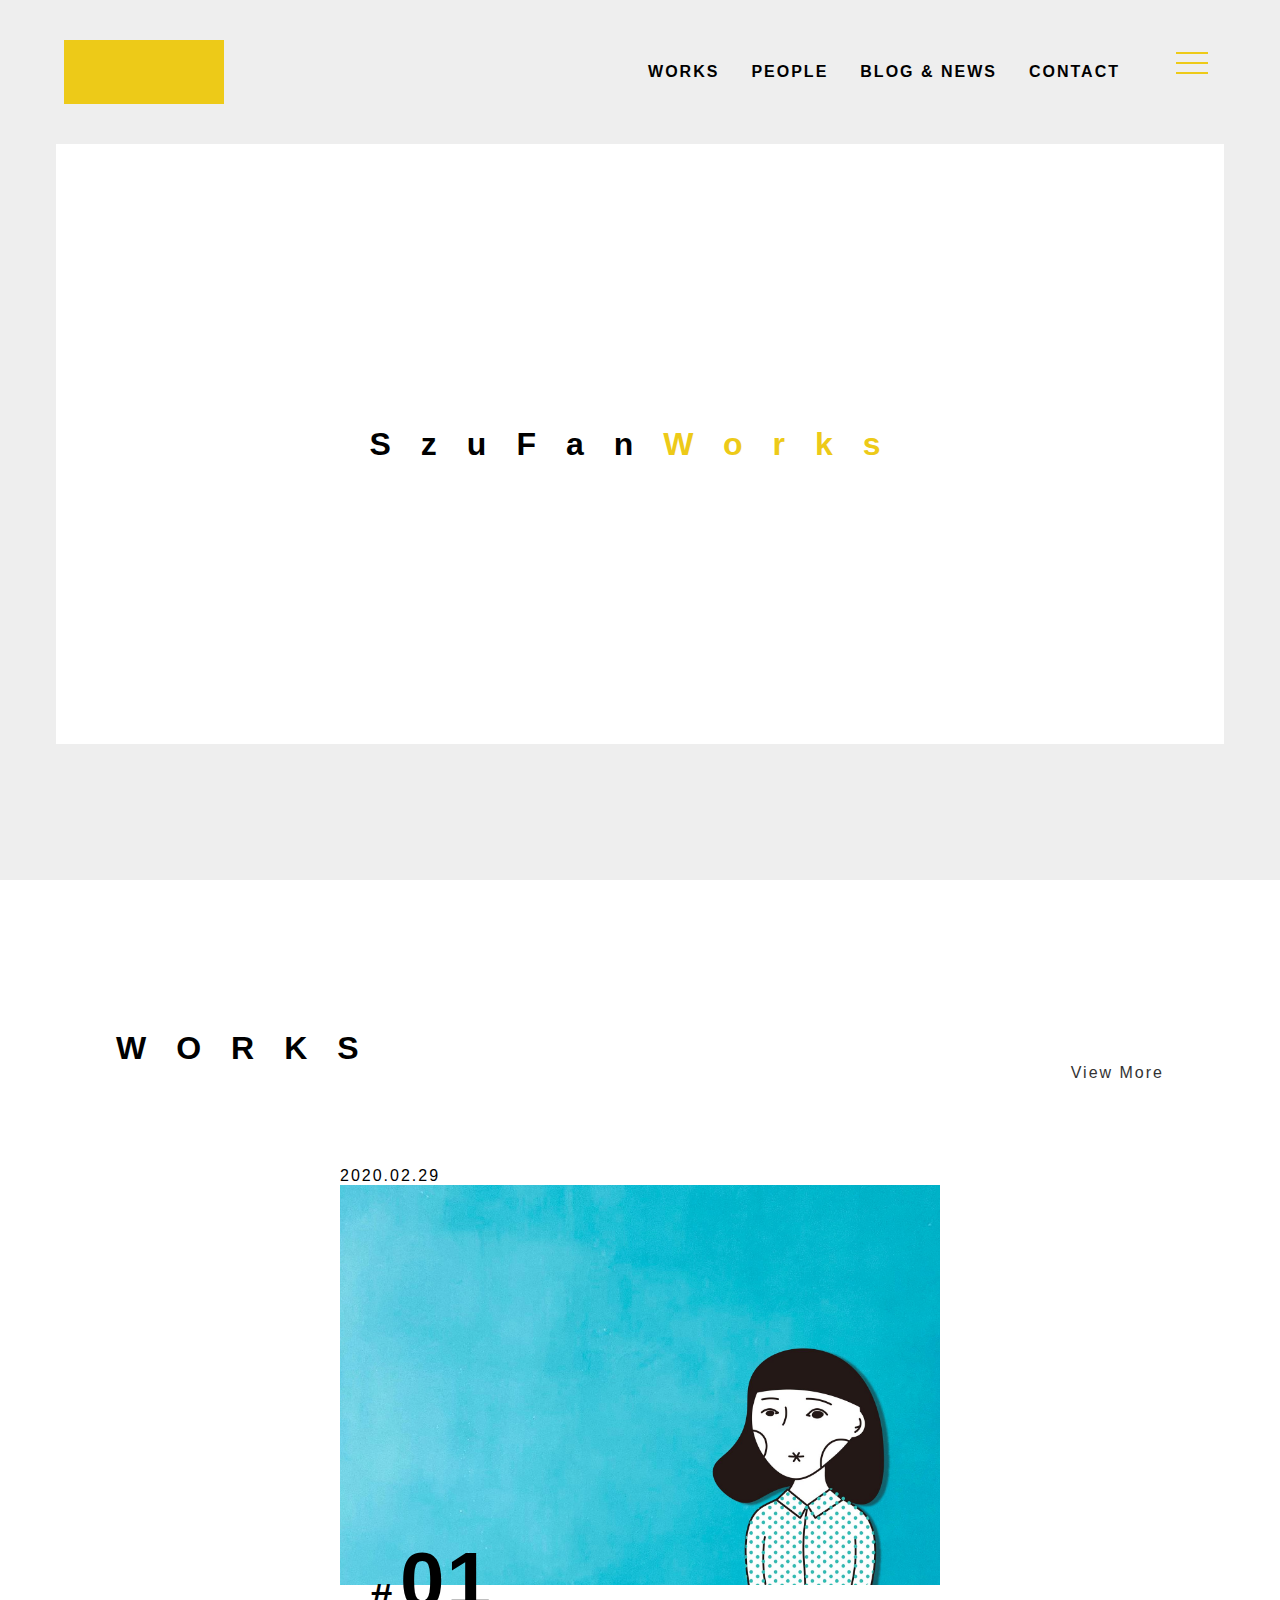
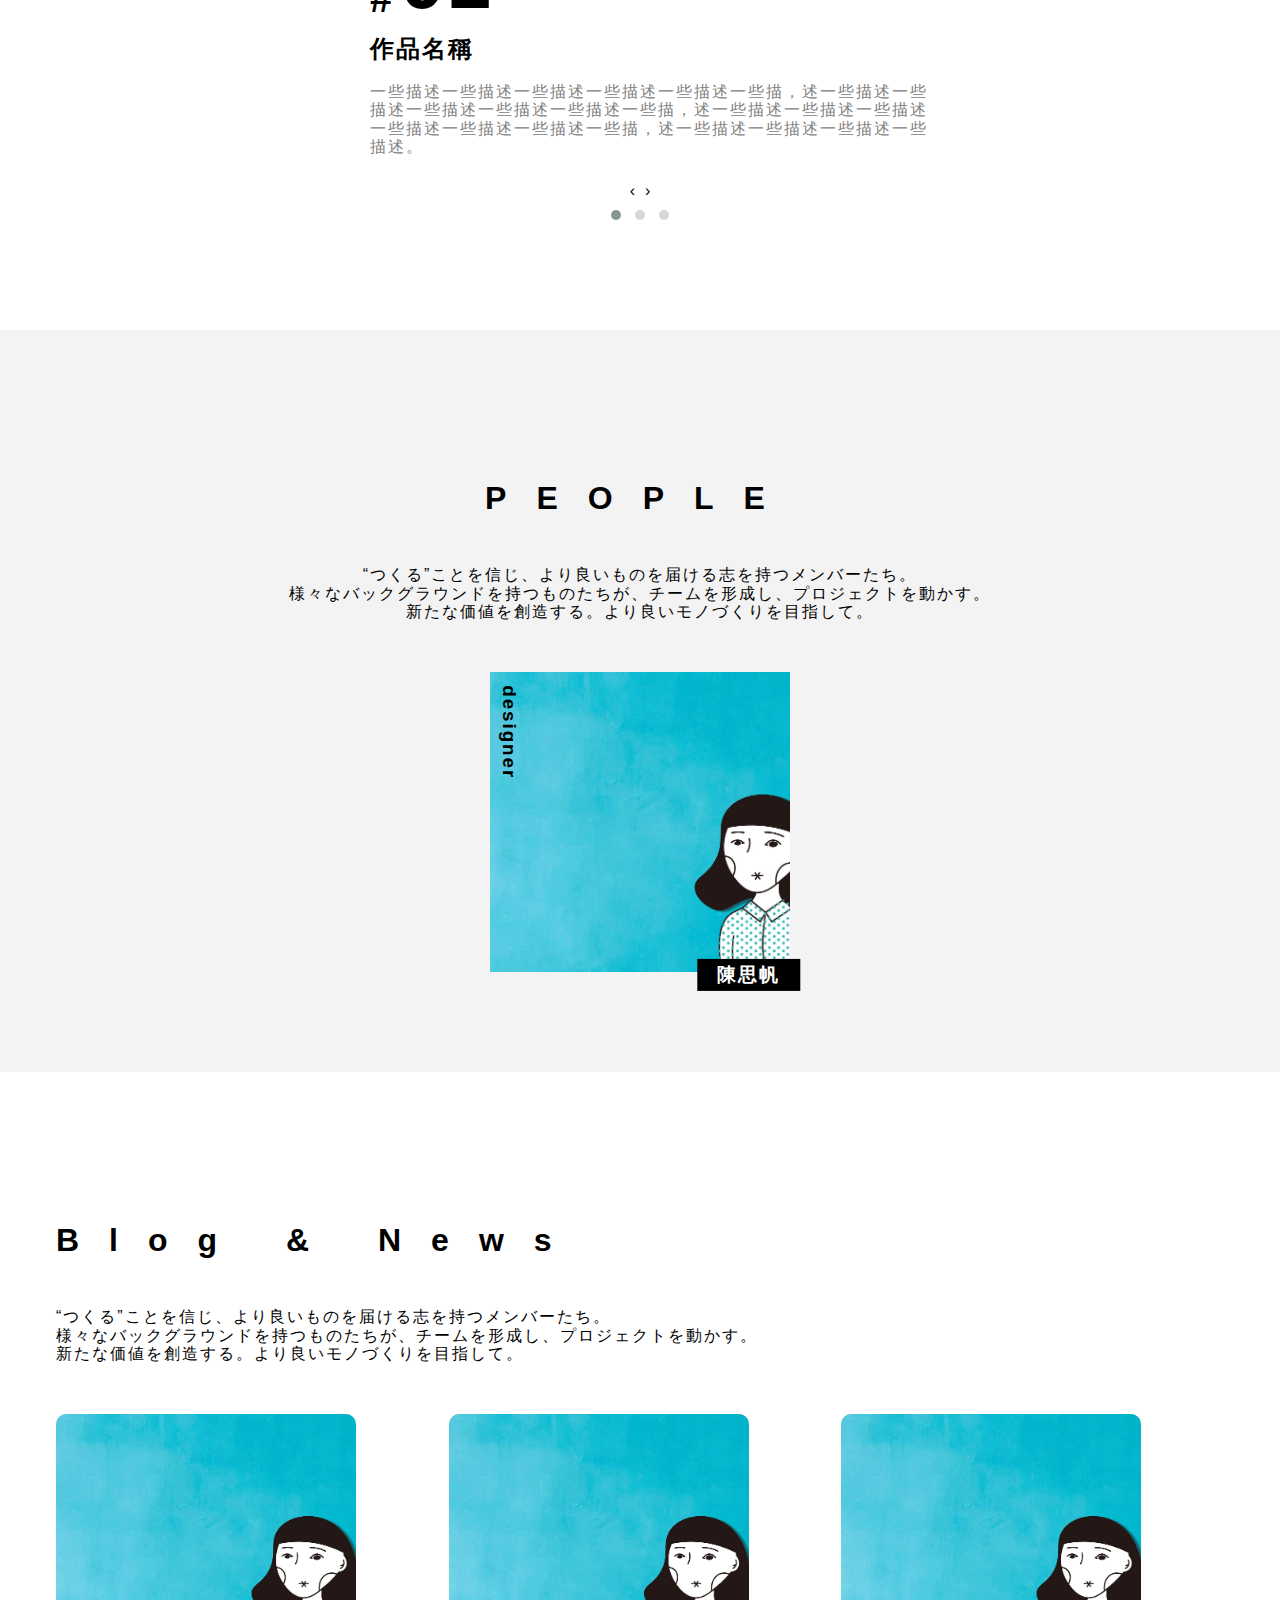
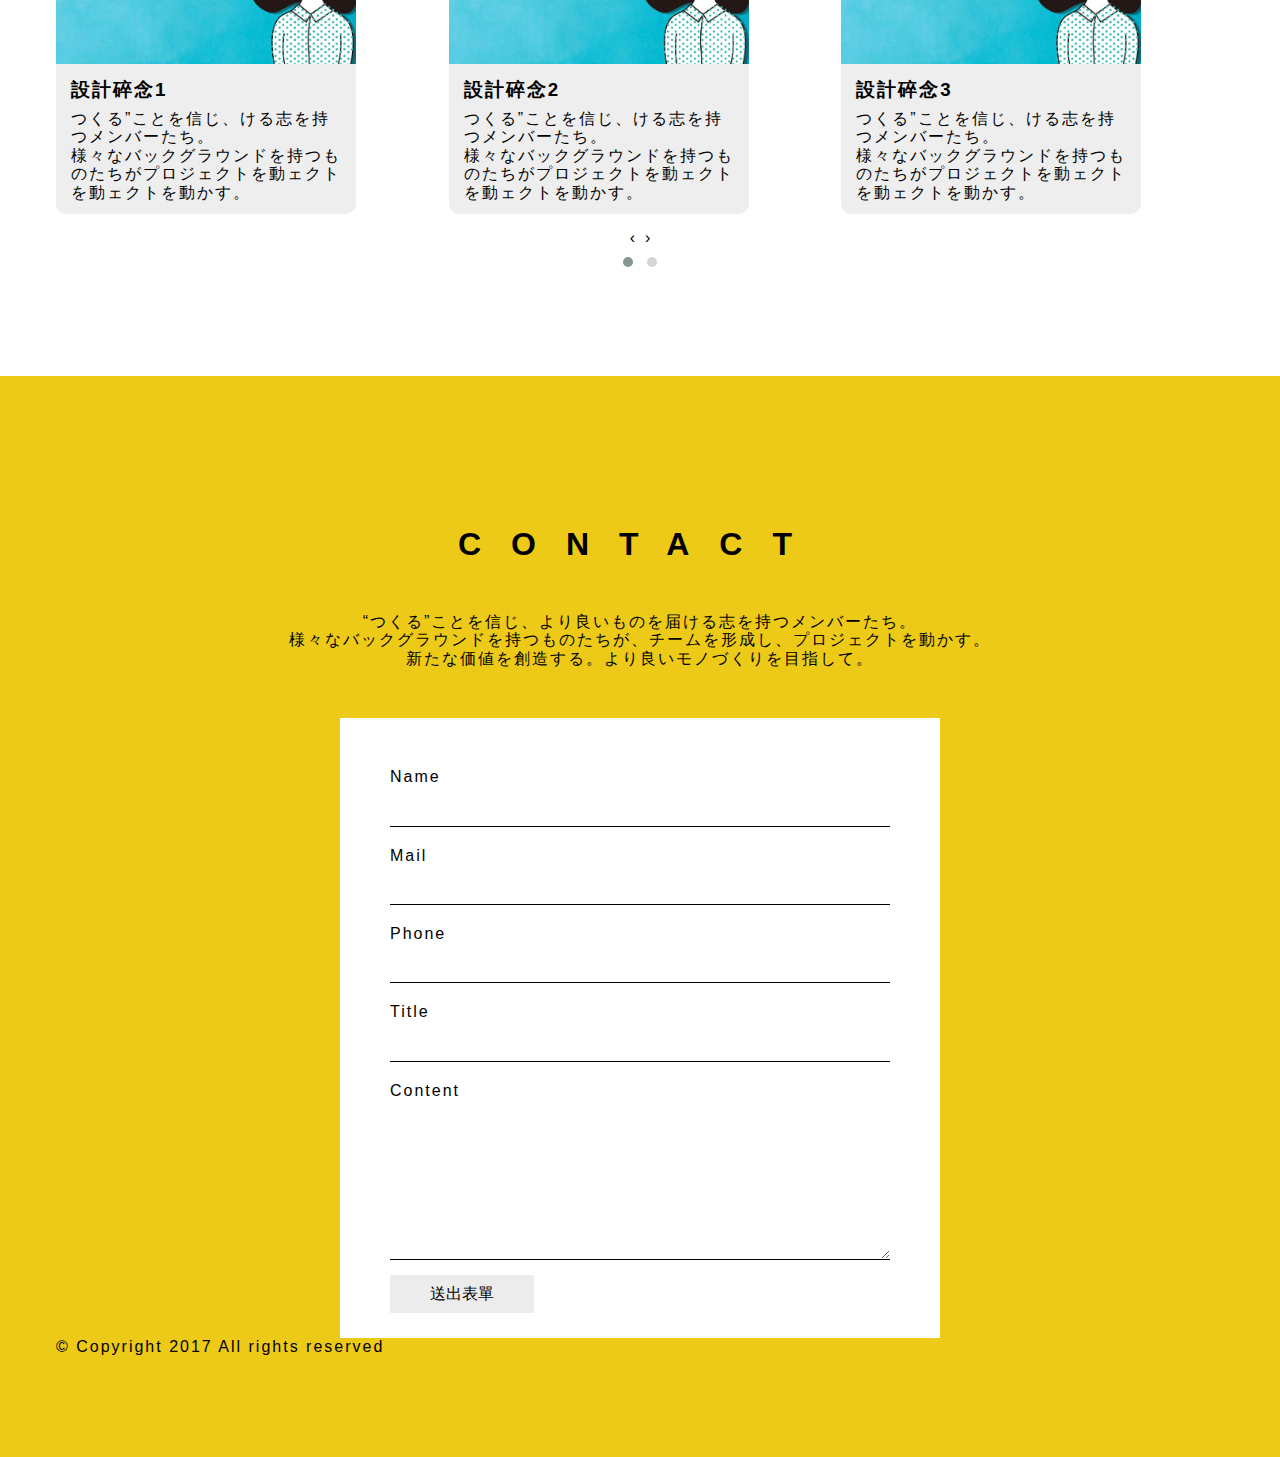
==== index.html @ 4646e29b "test0217" ====
<!DOCTYPE html>
<html lang="zh-Hens-TW">

<head>
	<meta charset="UTF-8">
	<meta name="viewport" content="width=device-width, initial-scale=1.0">
	<title>SzuFan-Works</title>
	<!-- Normalize -->
	<link rel="stylesheet" href="assets/css/normalize.css">
	<!-- Vendor -->
	<link rel="stylesheet" href="assets/vendor/owlcarousel2/owl.carousel.min.css">
	<link rel="stylesheet" href="assets/vendor/owlcarousel2/owl.theme.default.min.css">
	<!-- Custom -->
	<link rel="stylesheet" href="assets/css/style.css">
</head>

<body>
	<div class="wrapper">

		<!-- Start header -->
		<header class="header">
			<div class="navbar bg-gray">
				<div class="container">
					<a href="#!" class="brand">SzuFan-Works 思帆 作品集</a>
					<ul class="nav">
						<li class="nav-item">
							<a href="works.html" class="nav-link">WORKS</a>
						</li>
						<li class="nav-item">
							<a href="#!" class="nav-link">PEOPLE</a>
						</li>
						<li class="nav-item">
							<a href="#!" class="nav-link">BLOG & NEWS</a>
						</li>
						<li class="nav-item">
							<a href="#!" class="nav-link">CONTACT</a>
						</li>
					</ul>
					<a href="#popup-nav" class="nav-link toggle">
						<span></span>
						<span></span>
						<span></span>
					</a>
					<ul class="popup-nav" id="#popup-nav">
						<li class="nav-item">
							<a href="#!" class="nav-link">WORKS</a>
						</li>
						<li class="nav-item">
							<a href="#!" class="nav-link">PEOPLE</a>
						</li>
						<li class="nav-item">
							<a href="#!" class="nav-link">BLOG & NEWS</a>
						</li>
						<li class="nav-item">
							<a href="#!" class="nav-link">CONTACT</a>
						</li>
					</ul>
				</div>
			</div>
		</header>
		<!-- End header -->
		<!-- Start Main -->
		<main class="main">
			<div class="vi vi-video"></div>

			<div class="master-vision bg-gray">
				<div class="container">
					<div class="vi-img">
						<h1 class="title title-black">SzuFan</h1>
						<h1 class="title title-yellow">Works</h1>

					</div>
				</div>
			</div>
			<div class="works">
				<div class="container">
					<div class="title-bar">
						<h1 class="title title-black">WORKS</h1>
						<a href="#!" class="view-more">View More</a>
					</div>
					<div class="owl-1 owl-carousel owl-theme">
						<div class="work-card item">
							<p class="date">2020.02.29</p>
							<img src="assets/images/test2.jpg" alt="work-name" class="work-img">
							<div class="work-info">
								<p class="front-no">#</p>
								<h3 class="work-number">01</h3>
								<h2 class="work-name">作品名稱</h2>
								<p class="work-text">
									一些描述一些描述一些描述一些描述一些描述一些描，述一些描述一些描述一些描述一些描述一些描述一些描，述一些描述一些描述一些描述一些描述一些描述一些描述一些描，述一些描述一些描述一些描述一些描述。
								</p>
							</div>
						</div>
						<div class="work-card item">
							<p class="date">2020.02.29</p>
							<img src="assets/images/test2.jpg" alt="work-name" class="work-img">
							<div class="work-info">
								<p class="front-no">#</p>
								<h3 class="work-number">02</h3>
								<h2 class="work-name">作品名稱</h2>
								<p class="work-text">
									一些描述一些描述一些描述一些描述一些描述一些描，述一些描述一些描述一些描述一些描述一些描述一些描，述一些描述一些描述一些描述一些描述一些描述一些描述一些描，述一些描述一些描述一些描述一些描述。
								</p>
							</div>
						</div>
						<div class="work-card item">
							<p class="date">2020.02.29</p>
							<img src="assets/images/test2.jpg" alt="work-name" class="work-img">
							<div class="work-info">
								<p class="front-no">#</p>
								<h3 class="work-number">03</h3>
								<h2 class="work-name">作品名稱</h2>
								<p class="work-text">
									一些描述一些描述一些描述一些描述一些描述一些描，述一些描述一些描述一些描述一些描述一些描述一些描，述一些描述一些描述一些描述一些描述一些描述一些描述一些描，述一些描述一些描述一些描述一些描述。
								</p>
							</div>
						</div>
					</div>
				</div>
			</div>
			<div class="people">
				<div class="container">
					<div class="title-bar">
						<h1 class="title title-black"> PEOPLE</h1>
					</div>
					<p class="people-text">
						“つくる”ことを信じ、より良いものを届ける志を持つメンバーたち。<br> 様々なバックグラウンドを持つものたちが、チームを形成し、プロジェクトを動かす。
						<br> 新たな価値を創造する。より良いモノづくりを目指して。
					</p>
					<div class="people-card">
						<img src="assets/images/test2.jpg" alt="陳思帆" class="people-img">
						<h3 class="people-job">designer</h3>
						<h3 class="people-name">陳思帆</h3>
					</div>

				</div>
			</div>
			<div class="blog">
				<div class="container">
					<div class="title-bar">
						<h1 class="title title-black">Blog & News</h1>
					</div>
					<p class="blog-text">“つくる”ことを信じ、より良いものを届ける志を持つメンバーたち。<br> 様々なバックグラウンドを持つものたちが、チームを形成し、プロジェクトを動かす。
						<br> 新たな価値を創造する。より良いモノづくりを目指して。
					</p>
					<div class="owl-2 owl-carousel owl-theme">

					<div class="blog-card item">
						<img src="assets/images/test2.jpg" alt="blog" class="blog-img">
						<div class="blog-info">
							<h3 class="blog-title">設計碎念1</h3>
							<p class="blog-content">つくる”ことを信じ、ける志を持つメンバーたち。<br>
								様々なバックグラウンドを持つものたちがプロジェクトを動ェクトを動ェクトを動かす。</p>
						</div>
					</div>
					<div class="blog-card item">
						<img src="assets/images/test2.jpg" alt="blog" class="blog-img">
						<div class="blog-info">
							<h3 class="blog-title">設計碎念2</h3>
							<p class="blog-content">つくる”ことを信じ、ける志を持つメンバーたち。<br>
								様々なバックグラウンドを持つものたちがプロジェクトを動ェクトを動ェクトを動かす。</p>
						</div>
					</div>
					<div class="blog-card item">
						<img src="assets/images/test2.jpg" alt="blog" class="blog-img">
						<div class="blog-info">
							<h3 class="blog-title">設計碎念3</h3>
							<p class="blog-content">つくる”ことを信じ、ける志を持つメンバーたち。<br>
								様々なバックグラウンドを持つものたちがプロジェクトを動ェクトを動ェクトを動かす。</p>
						</div>
					</div>
					<div class="blog-card item">
						<img src="assets/images/test2.jpg" alt="blog" class="blog-img">
						<div class="blog-info">
							<h3 class="blog-title">設計碎念4</h3>
							<p class="blog-content">つくる”ことを信じ、ける志を持つメンバーたち。<br>
								様々なバックグラウンドを持つものたちがプロジェクトを動ェクトを動ェクトを動かす。</p>
						</div>
					</div>
					<div class="blog-card item">
						<img src="assets/images/test2.jpg" alt="blog" class="blog-img">
						<div class="blog-info">
							<h3 class="blog-title">設計碎念5</h3>
							<p class="blog-content">つくる”ことを信じ、ける志を持つメンバーたち。<br>
								様々なバックグラウンドを持つものたちがプロジェクトを動ェクトを動ェクトを動かす。</p>
						</div>
					</div>
					<div class="blog-card item">
						<img src="assets/images/test2.jpg" alt="blog" class="blog-img">
						<div class="blog-info">
							<h3 class="blog-title">設計碎念6</h3>
							<p class="blog-content">つくる”ことを信じ、ける志を持つメンバーたち。<br>
								様々なバックグラウンドを持つものたちがプロジェクトを動ェクトを動ェクトを動かす。</p>
						</div>
					</div>
				</div>

				</div>
			</div>
			<div class="contact">
				<div class="container">
					<div class="title-bar">
						<h1 class="title title-black">CONTACT</h1>
					</div>
					<p class="contact-text">“つくる”ことを信じ、より良いものを届ける志を持つメンバーたち。<br> 様々なバックグラウンドを持つものたちが、チームを形成し、プロジェクトを動かす。
						<br> 新たな価値を創造する。より良いモノづくりを目指して。
					</p>
					<div class="letter">
						<form class="contact-info" class="">
							<div class="contact-item">
								Name<br><input class="input-box" type="text" name="contact-name"><br>
							</div>
							<div class="contact-item">Mail<br><input class="input-box" type="text"
									name="contact-mail"><br>
							</div>
							<div class="contact-item">Phone<br><input class="input-box" type="text"
									name="contact-phone"><br></div>
							<div class="contact-item">Title<br><input class="input-box" type="text"
									name="contact-title"><br></div>
							<div class="contact-item">Content<br><textarea class="input-box contact-content"
									name="contact-content"></textarea>
						</form>
						<button class="cta-btn">送出表單</button>
					</div>
				</div>
			</div>
			<!-- Start Footer -->
			<footer class="footer">
				<div class="container">
					<div class="copyright">
						<p>© Copyright 2017 All rights reserved</p>
					</div>
				</div>
			</footer>
			<!-- End Footer -->

			<div class="video"></div>
		</main>

	</div>

</body>
<!-- JS -->
<!-- lib -->
<script src="assets/vendor/jquery/jquery-3.3.1.min.js"></script>
<!-- vendor -->
<script src="assets/vendor/owlcarousel2/owl.carousel.min.js"></script>
<script src="assets/vendor/vide/jquery.vide.min.js"></script>
<!-- custom -->

<script>
	// vide
	$('.vi-video').vide({
		'mp4': 'assets/video/bg.mp4',
		'webm': 'assets/video/bg.webm',
		'ogv': 'assets/video/bg.ogv',
		'poster': 'assets/images/test2'
	}, {
		posterType: 'none'
	});
	// owl carousel
	$('.owl-1').owlCarousel({
		loop: true,
		margin: 10,
		nav: true,
		responsive: {
			0: {
				items: 1
			},
			600: {
				items: 1
			},
			1000: {
				items: 1
			}
		}
	})
	$('.owl-2').owlCarousel({
		loop: true,
		margin: 10,
		nav: true,
		responsive: {
			0: {
				items: 1
			},
			600: {
				items: 1
			},
			1000: {
				items: 3
			}
		}
	})
</script>

</html>
---- assets/css/style.css ----
/**
 * Page name
 * Copyright 2020
 * Author SzuFan
 * Licensed 
 */
/*------------------------------------*\
    Content
\*------------------------------------*/
/**
 * Content............You're reading it!
 * Globel...............Set common style
 * Layout...........Set grid
 * Components...........Set components styles
 */
 
 
/*------------------------------------*\
    Globel
\*------------------------------------*/
*{
	box-sizing: border-box;
	position: relative;
}
html,body{
	font-family: '微軟正黑體', arial;
	letter-spacing: 2px;
}
h1,h2,h3,h4,h5,h6,p{
	padding: 0;
	margin: 0;
	display: inline-block;
}
ul{
	list-style: none;
	margin: 0;
	padding: 0;
}
a{
	text-decoration: none;
	color: #333;
}
button{
	display: inline-block;
	text-decoration: none;
	border-style: none;
	cursor: pointer;

}

/*------------------------------------*\
    Layout
\*------------------------------------*/
.container{
	max-width: 1200px;
	width: 100%;
	margin: 0 auto;
	/*border: 1px solid #ccc;*/
	height: 100%;
	padding-left: 16px;
	padding-right: 16px;
}
.row{
	margin-left: -16px;
	margin-right: -16px;
}
.row:after{
	content: '';
	display: block;
	clear: both;
}
.col-1-2,.col-1-3,.col-1-4{
	float: left;
	/*border: 1px solid red;*/
	padding-left: 16px;
	padding-right: 16px;
}
.col-1-2{
	width: 50%;
}
.col-1-3{
	width: 33.333333%;
}
.col-1-4{
	width: 25%;
}
@media (max-width:768px){
	.col-md-1-1{
		width: 100%;
	}
	.col-md-1-2{
		width: 50%;
	}
	.nav{
		display: none;
	}
}
@media (max-width:540px){
	.col-sm-1-1{
		width: 100%;
	}
}
.title-bar{
	display: flex;
	align-items: center;
	margin-top: 50px; 
	margin-bottom: 50px; 
}

/*------------------------------------*\
    Color
\*------------------------------------*/
.title-black{
	color: #000;
	letter-spacing: 30px;		
}
.title-yellow{
	letter-spacing: 30px;
	color: #edca18;
}

.bg-gray{
	background-color: #eee;
}

/*------------------------------------*\
    Components
\*------------------------------------*/

/* navbar */
.navbar{
	height: 64px;
	padding: 40px 10% 40px 10%;
	width: 100%;

}
.brand{
	display: inline-block;
	width: 160px;
	height: 64px;
	background-color: #edca18;
	background-size: contain;
	background-position: center;
	background-repeat: no-repeat;

	white-space: nowrap;
	text-indent: 100%;
	overflow: hidden;

	position: fixed;
	top: 40px;
	left: 5%;
	z-index: 500;
}
.toggle{
	position: fixed;
	top: 40px;
	right: 5%;
	z-index: 500;
	width: 48px;
    height: 48px;
    padding: 12px 8px;
}
.toggle span {
    width: 32px;
    height: 2px;
    display: block;
    background-color: #edca18;
    margin-bottom: 8px;
}
.navbar .nav{
	float: right;
}
.navbar .nav .nav-item{
	float: left;
}
.navbar .nav .nav-item .nav-link{
	display: inline-block;
	line-height: 24px;
	padding: 20px 16px;
	color: #000;
	font-weight: bold;
	transition: all 0.3s;
}
.navbar .nav .nav-item .nav-link:hover{
	color: #edca18;
}
/* popup-nav */
.navbar .popup-nav{
	position: fixed;
	top: 0;
	left: 0;
	width: 100%;
	height: 100%;
	background-color: #000;
	z-index: 800;

	display: flex;
	justify-content: center;
	flex-direction: column;
	opacity: 0;
	visibility: hidden;
	transition: all 0.3s;

}
#popup-nav:target{
	opacity: 1;
	visibility: visible;
}
.navbar .popup-nav .nav-item{
	float: none;
	margin: 20px 0px;

}
.navbar .popup-nav .nav-item .nav-link{
	width: 100%;
	padding: 20px 40px;
	text-align: center;
	color: #edca18;

}


/* hero */
.hero{
	padding-top: 200px;
	padding-bottom: 200px;
}
.hero.hero-bg-white{
	background-color: #fefefe;
}
.hero.hero-bg-grey{
	background-color: #efefef;
}

/* master-vision */
.master-vision{
	width: 100%;
	height: 800px;
	padding: 64px 0px;
}
.master-vision .vi-img{
	display: flex;
	width: 100%;
	height: 600px;
	background-color: #fff;
	justify-content: center;
	align-items: center;
}


/* works */
.works{
	padding: 100px;

}
.works .title{
	display: inline-block;
	margin-bottom: 50px;
	justify-self: flex-start;
}
.works .img{
	max-width: 680px;
	height: 480px;
	background-color: #eee;
}
.view-more{
	margin-left: auto;
	justify-self: flex-end;

}
.work-card{
	background-color: #fff;
	/* border: 1px solid #000; */
	width: 600px;
	height: 600px;
	margin: 0 auto;
}
.work-card .work-img{
	display: block;
  	width: 100%;
	height: 400px;
	object-fit: cover;
	background-color: rgb(158, 158, 158);
}
.work-card .work-info{
	padding: 30px 0px 0px 30px;
	width: 100%;
	height: 200px;
}
.work-card .front-no{
	font-size: 40px;
	position: absolute;
	top: -10px;
	font-weight: bolder;
}
.work-card .work-number{
	font-size: 80px;
	position: absolute;
	top: -50px;
	left: 60px;
	font-weight: bolder;

}
.work-card .work-name{
	display: block;
	margin: 20px 0;
}
.work-card .work-text{
	color: rgb(129, 129, 129);
}

/* people */
.people{
	background-color: rgb(243, 243, 243);
	padding: 100px 0;
}
.people .title{
	margin: 0 auto;
}
.people-text{
	width: 100%;
	height: 100%;
	text-align: center;
	margin: 0 auto;
	margin-bottom: 50px;
}
.people-card{
	/* border:1px solid #000; */
	height: 300px;
	width: 300px;
	margin: 0px auto;

}
.people-card .people-img{
	display: block;
  	width: 100%;
	height: 100%;
	object-fit: cover;
}
.people-job{
	color: #000;
	position: absolute;
	left: 0;
	top: 0;
	transform: translate(-30%,230%) rotate(90deg);
}
.people-name{
	color: #fff;
	background-color: #000;
	padding: 5px 20px;
	position: absolute;
	right: 0;
	bottom: 0;
	transform: translate(10%,60%);

}
/* blog */
.blog{
	padding: 100px 0;
}
.blog-text{
	margin-bottom: 50px;
}
.blog-card{
	width: 300px;
	height: 400px;
	/* border: 1px solid #000; */
	border-radius: 10px;
	background-color: rgb(238, 238, 238);
}
.blog-card .blog-img{
	width: 100%;
	height: 250px;
	object-fit: cover;
	border-radius: 10px 10px 0 0;

}
.blog-card .blog-info{
	padding: 15px;

}
.blog-card .blog-title{
	margin-bottom: 10px;
}
.blog-card .blog-content{
	overflow: hidden;

}
/* contact */
.contact{
	padding: 100px 0;
	background-color: #edca18;
}
.contact .title{
	margin: 0 auto;
}
.contact-text{
	color: #000;
	width: 100%;
	height: 100%;
	text-align: center;
	margin: 0 auto;
	margin-bottom: 50px;
}
.letter{
	width: 600px;
	height: 620px;
	background-color: #fff;
	margin: 0 auto;
	padding: 50px;
}
.contact-item{
	margin: 0 auto;
	margin-bottom: 20px;
}
.input-box{
	border: none;
	border-bottom: 1px solid #000;
	width: 100%;
	height: 30px;
	margin-top: 10px;
	
}
.contact-content{
	height: 150px;
	overflow: hidden;

}
.cta-btn{
	margin: 10px auto;
	align-self: center;
	padding: 10px 40px;
	background-color: rgb(236, 236, 236);
	transition: all 0.3s;
}
.cta-btn:hover{
	background-color: #edca18;
}
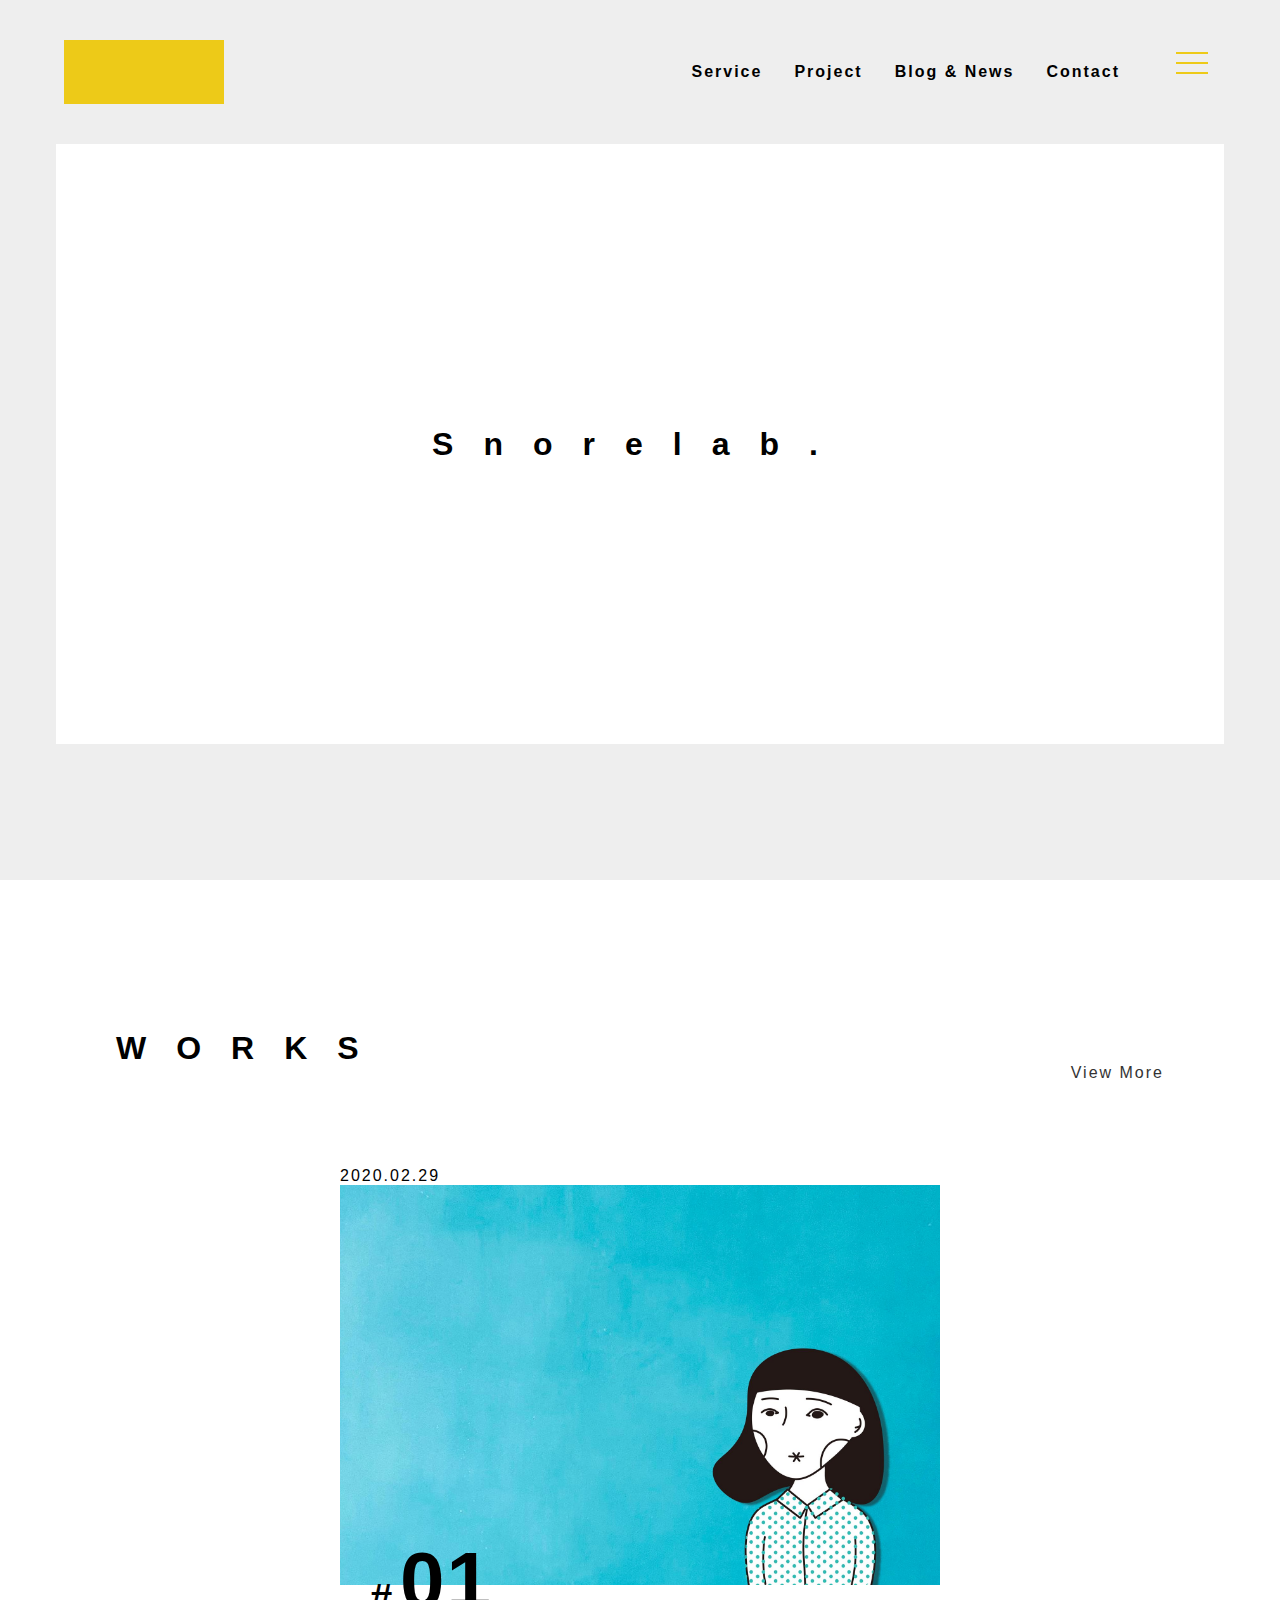
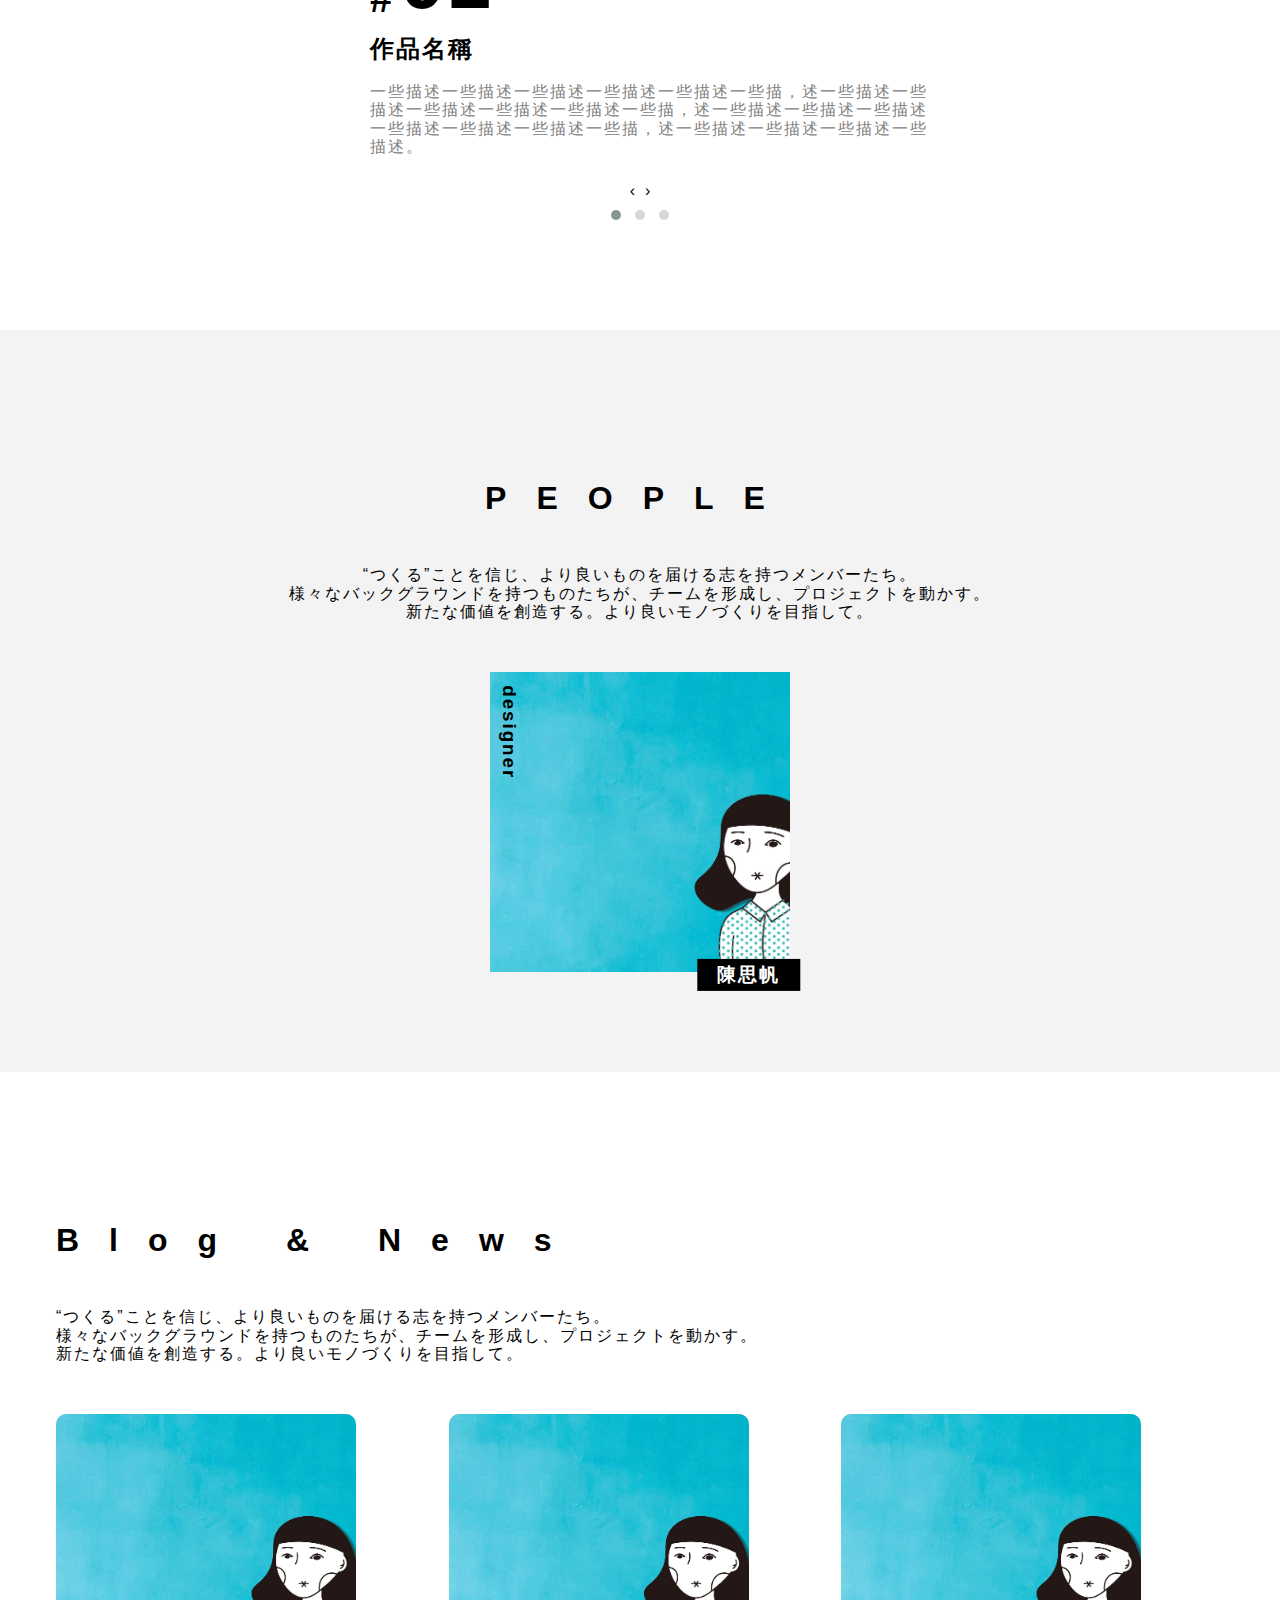
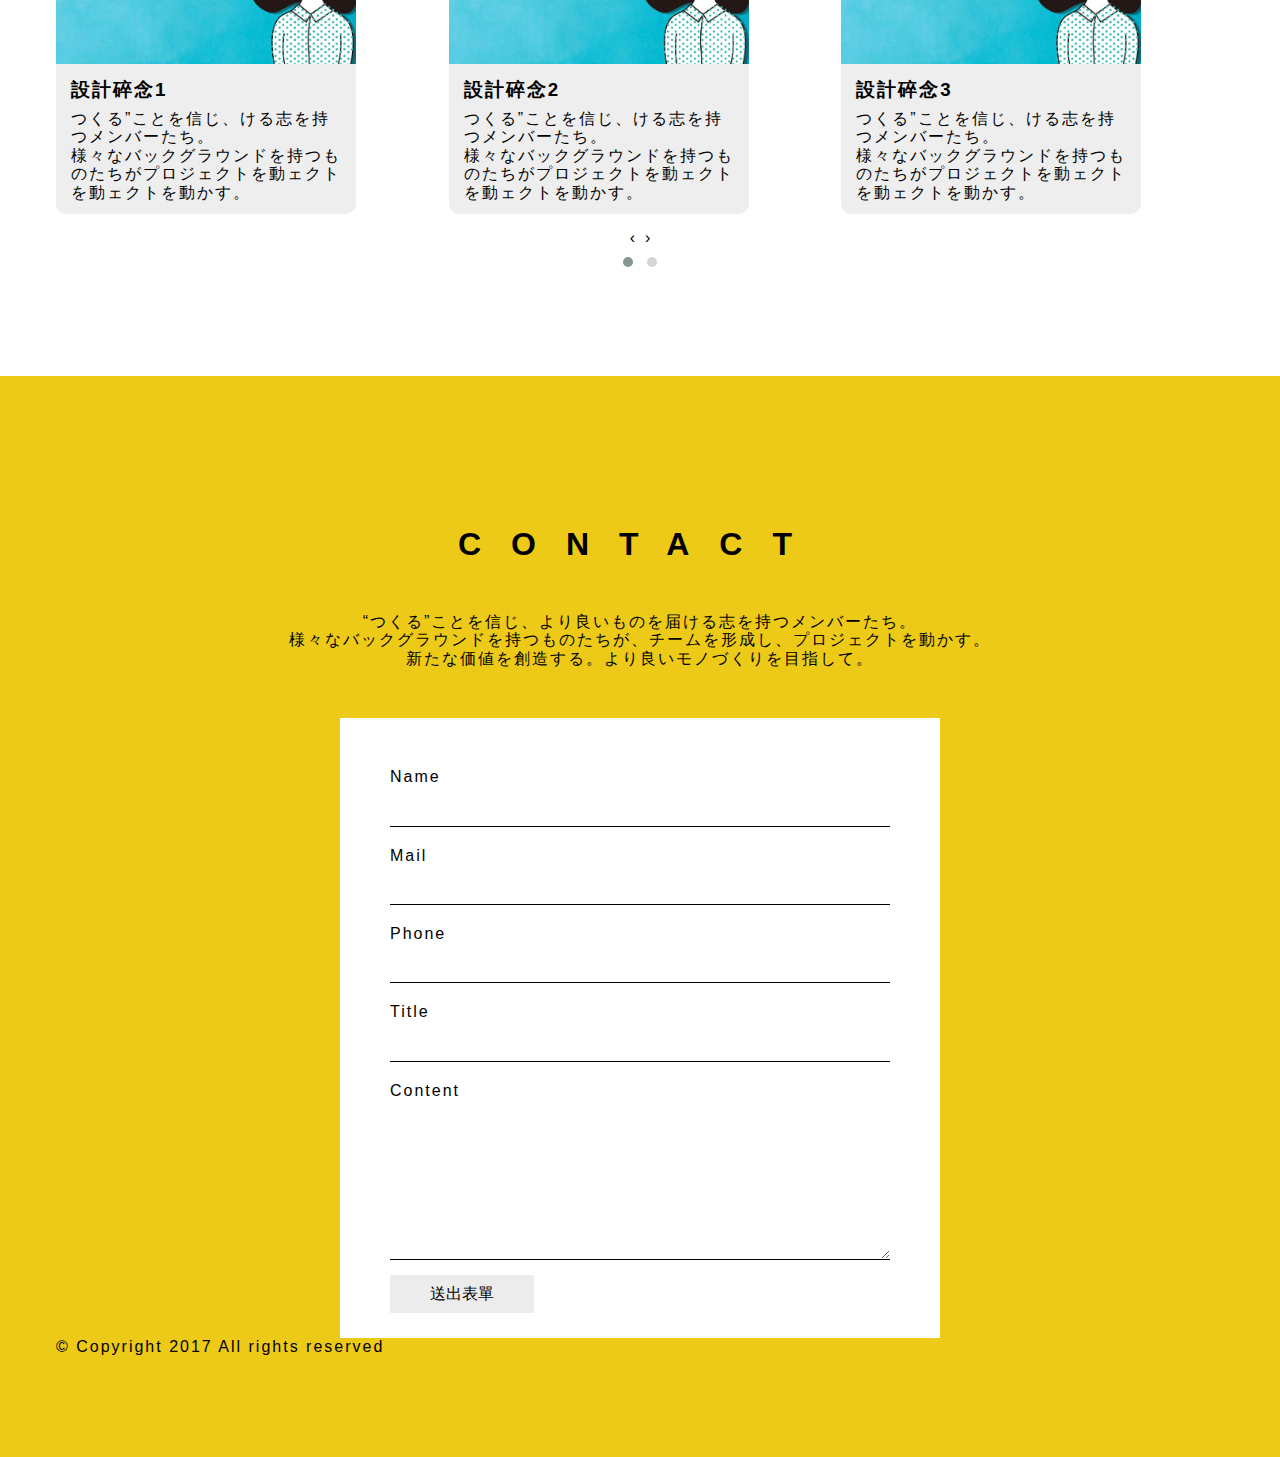
==== commit 911e3ae7: "test0217-2" ====
--- a/index.html
+++ b/index.html
@@ -21,19 +21,19 @@
 		<header class="header">
 			<div class="navbar bg-gray">
 				<div class="container">
-					<a href="#!" class="brand">SzuFan-Works 思帆 作品集</a>
+					<a href="#!" class="brand">Snorelab.</a>
 					<ul class="nav">
 						<li class="nav-item">
-							<a href="works.html" class="nav-link">WORKS</a>
-						</li>
-						<li class="nav-item">
-							<a href="#!" class="nav-link">PEOPLE</a>
-						</li>
-						<li class="nav-item">
-							<a href="#!" class="nav-link">BLOG & NEWS</a>
-						</li>
-						<li class="nav-item">
-							<a href="#!" class="nav-link">CONTACT</a>
+							<a href="works.html" class="nav-link">Service</a>
+						</li>
+						<li class="nav-item">
+							<a href="#!" class="nav-link">Project</a>
+						</li>
+						<li class="nav-item">
+							<a href="#!" class="nav-link">Blog & News</a>
+						</li>
+						<li class="nav-item">
+							<a href="#!" class="nav-link">Contact</a>
 						</li>
 					</ul>
 					<a href="#popup-nav" class="nav-link toggle">
@@ -43,16 +43,16 @@
 					</a>
 					<ul class="popup-nav" id="#popup-nav">
 						<li class="nav-item">
-							<a href="#!" class="nav-link">WORKS</a>
-						</li>
-						<li class="nav-item">
-							<a href="#!" class="nav-link">PEOPLE</a>
-						</li>
-						<li class="nav-item">
-							<a href="#!" class="nav-link">BLOG & NEWS</a>
-						</li>
-						<li class="nav-item">
-							<a href="#!" class="nav-link">CONTACT</a>
+							<a href="#!" class="nav-link">Service</a>
+						</li>
+						<li class="nav-item">
+							<a href="#!" class="nav-link">Project</a>
+						</li>
+						<li class="nav-item">
+							<a href="#!" class="nav-link">Blog & News</a>
+						</li>
+						<li class="nav-item">
+							<a href="#!" class="nav-link">Contact</a>
 						</li>
 					</ul>
 				</div>
@@ -66,8 +66,8 @@
 			<div class="master-vision bg-gray">
 				<div class="container">
 					<div class="vi-img">
-						<h1 class="title title-black">SzuFan</h1>
-						<h1 class="title title-yellow">Works</h1>
+						<h1 class="title title-black">Snorelab.</h1>
+						<h1 class="title title-yellow"></h1>
 
 					</div>
 				</div>
